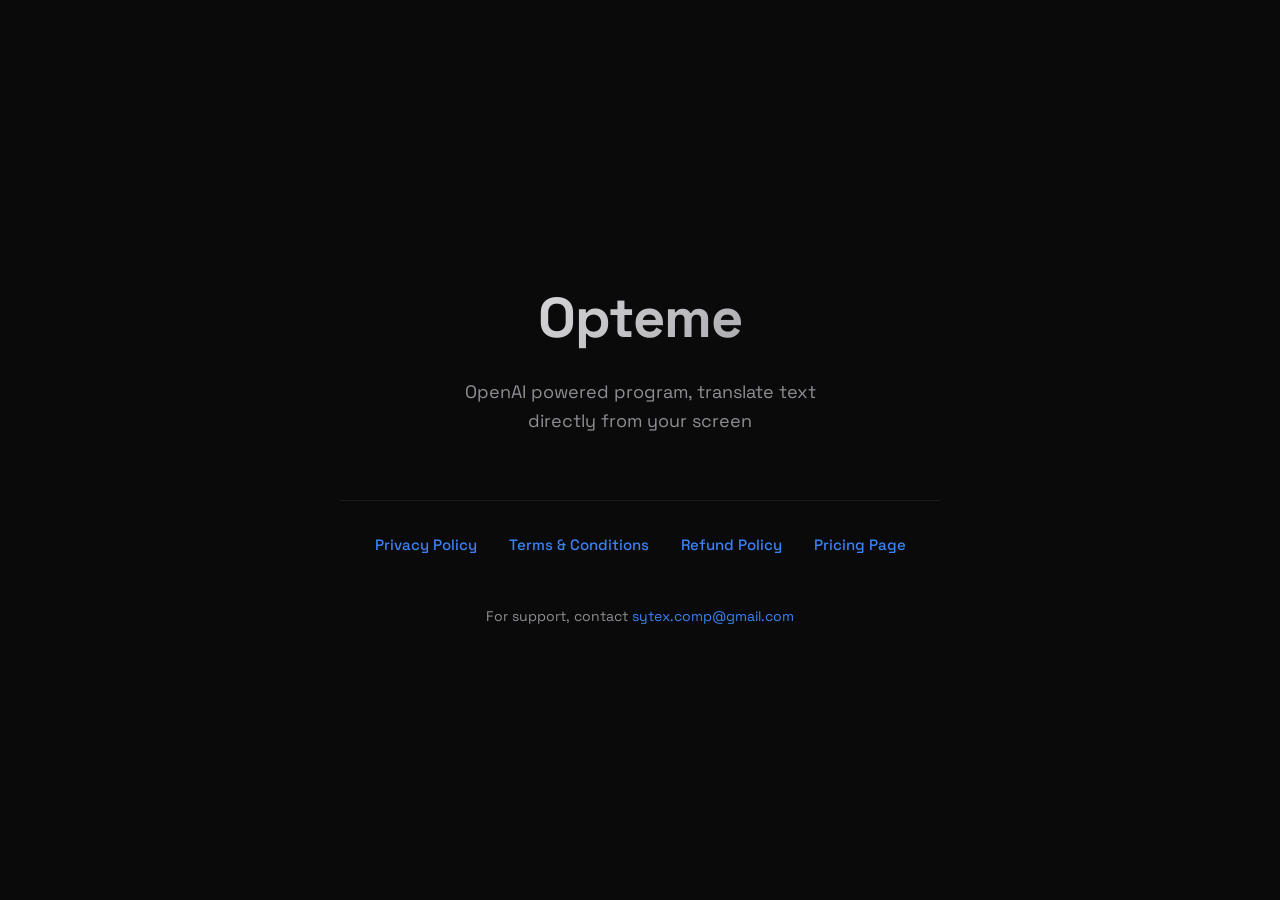
==== index.html @ 7d3f8a92 "Update index.html" ====
<!DOCTYPE html>
<html lang="en">
<head>
    <meta charset="UTF-8">
    <meta name="viewport" content="width=device-width, initial-scale=1.0">
    <title>Opteme</title>
    <link rel="preconnect" href="https://fonts.googleapis.com">
    <link rel="preconnect" href="https://fonts.gstatic.com" crossorigin>
    <link href="https://fonts.googleapis.com/css2?family=Space+Grotesk:wght@400;500;600;700&display=swap" rel="stylesheet">
    <style>
        * {
            margin: 0;
            padding: 0;
            box-sizing: border-box;
        }

        :root {
            --bg-primary: #0a0a0b;
            --bg-secondary: #111113;
            --text-primary: #f5f5f7;
            --text-secondary: #8e8e93;
            --accent-blue: #3b82f6;
            --accent-blue-hover: #60a5fa;
            --border-color: #1c1c1e;
        }

        body {
            font-family: 'Space Grotesk', sans-serif;
            background-color: var(--bg-primary);
            color: var(--text-primary);
            min-height: 100vh;
            display: flex;
            flex-direction: column;
            align-items: center;
            justify-content: center;
            padding: 2rem;
            line-height: 1.6;
        }

        .container {
            max-width: 600px;
            width: 100%;
            text-align: center;
        }

        .logo-section {
            margin-bottom: 3rem;
        }

        .app-name {
            font-size: 3.5rem;
            font-weight: 700;
            letter-spacing: -0.02em;
            margin-bottom: 1rem;
            background: linear-gradient(135deg, var(--text-primary) 0%, var(--text-secondary) 100%);
            -webkit-background-clip: text;
            -webkit-text-fill-color: transparent;
            background-clip: text;
        }

        .tagline {
            font-size: 1.125rem;
            color: var(--text-secondary);
            font-weight: 400;
            max-width: 400px;
            margin: 0 auto;
        }

        .powered-by {
            display: inline-flex;
            align-items: center;
            gap: 0.5rem;
            margin-top: 1.5rem;
            padding: 0.5rem 1rem;
            background-color: var(--bg-secondary);
            border: 1px solid var(--border-color);
            border-radius: 100px;
            font-size: 0.875rem;
            color: var(--text-secondary);
        }

        .powered-by svg {
            width: 16px;
            height: 16px;
        }

        .links-section {
            display: flex;
            flex-wrap: wrap;
            justify-content: center;
            gap: 1.5rem 2rem;
            margin-top: 4rem;
            padding-top: 2rem;
            border-top: 1px solid var(--border-color);
        }

        .links-section a {
            color: var(--accent-blue);
            text-decoration: none;
            font-size: 0.9375rem;
            font-weight: 500;
            transition: color 0.2s ease;
            position: relative;
        }

        .links-section a::after {
            content: '';
            position: absolute;
            bottom: -2px;
            left: 0;
            width: 0;
            height: 1px;
            background-color: var(--accent-blue-hover);
            transition: width 0.2s ease;
        }

        .links-section a:hover {
            color: var(--accent-blue-hover);
        }

        .links-section a:hover::after {
            width: 100%;
        }

        .support-text {
            margin-top: 3rem;
            font-size: 0.875rem;
            color: var(--text-secondary);
        }

        .support-text a {
            color: var(--accent-blue);
            text-decoration: none;
            transition: color 0.2s ease;
        }

        .support-text a:hover {
            color: var(--accent-blue-hover);
        }

        @media (max-width: 480px) {
            .app-name {
                font-size: 2.5rem;
            }

            .tagline {
                font-size: 1rem;
            }
.links-section {
                gap: 1rem 1.5rem;
            }
        }
    </style>
</head>
<body>
    <main class="container">
        <section class="logo-section">
            <h1 class="app-name">Opteme</h1>
            <p class="tagline">OpenAI powered program, translate text directly from your screen</p>
        </section>

        <nav class="links-section">
            <a href="https://sytex-comp.github.io/privacy-policy.html">Privacy Policy</a>
            <a href="https://sytex-comp.github.io/terms-conditions.html">Terms & Conditions</a>
            <a href="https://sytex-comp.github.io/refund-policy.html">Refund Policy</a>
            <a href="https://sytex-comp.github.io/pricing-page.html">Pricing Page</a>
        </nav>

        <p class="support-text">For support, contact <a href="mailto:sytex.comp@gmail.com">sytex.comp@gmail.com</a></p>
    </main>
</body>
</html>
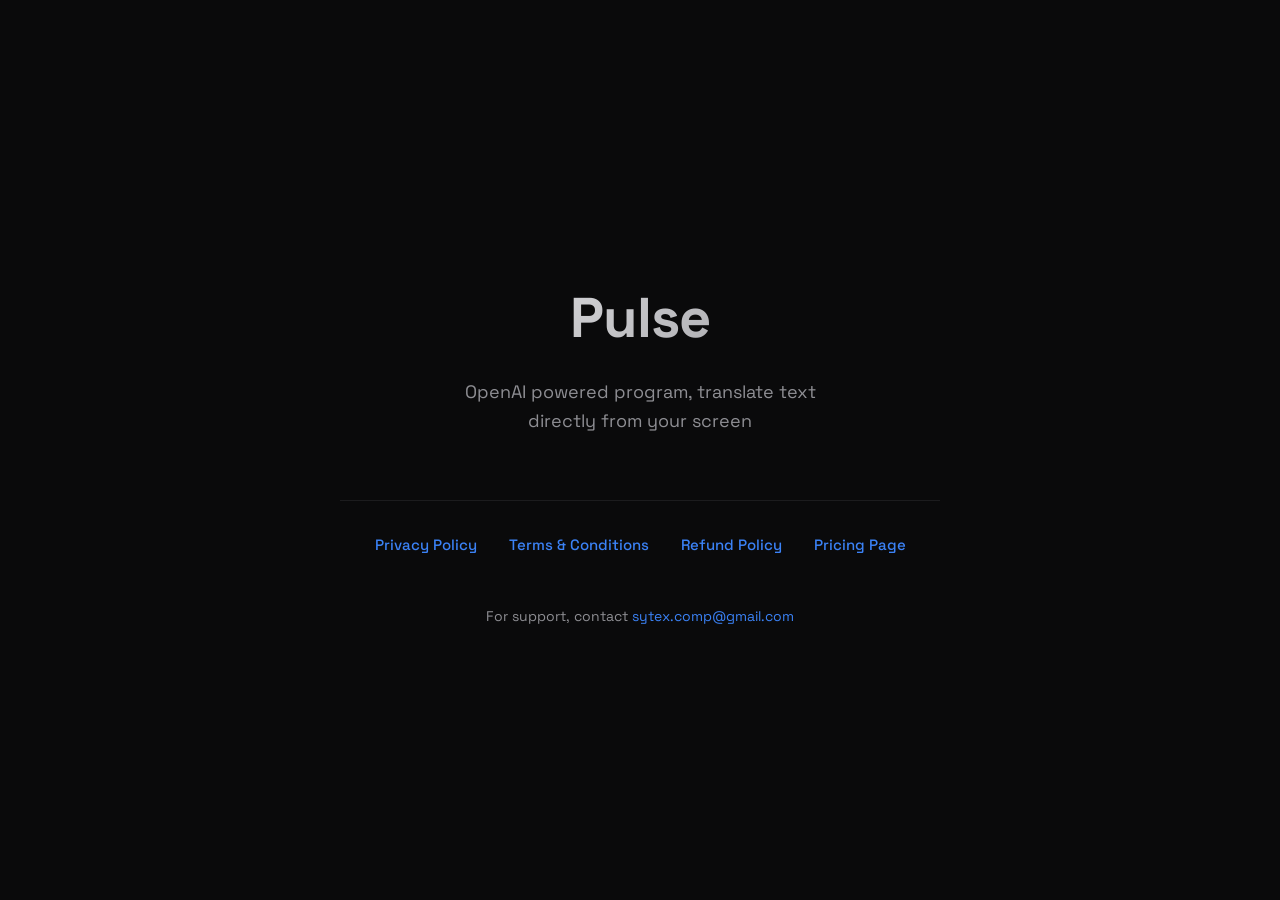
==== commit a53fd722: "Update index.html" ====
--- a/index.html
+++ b/index.html
@@ -3,7 +3,7 @@
 <head>
     <meta charset="UTF-8">
     <meta name="viewport" content="width=device-width, initial-scale=1.0">
-    <title>Opteme</title>
+    <title>Pulse</title>
     <link rel="preconnect" href="https://fonts.googleapis.com">
     <link rel="preconnect" href="https://fonts.gstatic.com" crossorigin>
     <link href="https://fonts.googleapis.com/css2?family=Space+Grotesk:wght@400;500;600;700&display=swap" rel="stylesheet">
@@ -155,7 +155,7 @@
 <body>
     <main class="container">
         <section class="logo-section">
-            <h1 class="app-name">Opteme</h1>
+            <h1 class="app-name">Pulse</h1>
             <p class="tagline">OpenAI powered program, translate text directly from your screen</p>
         </section>
 
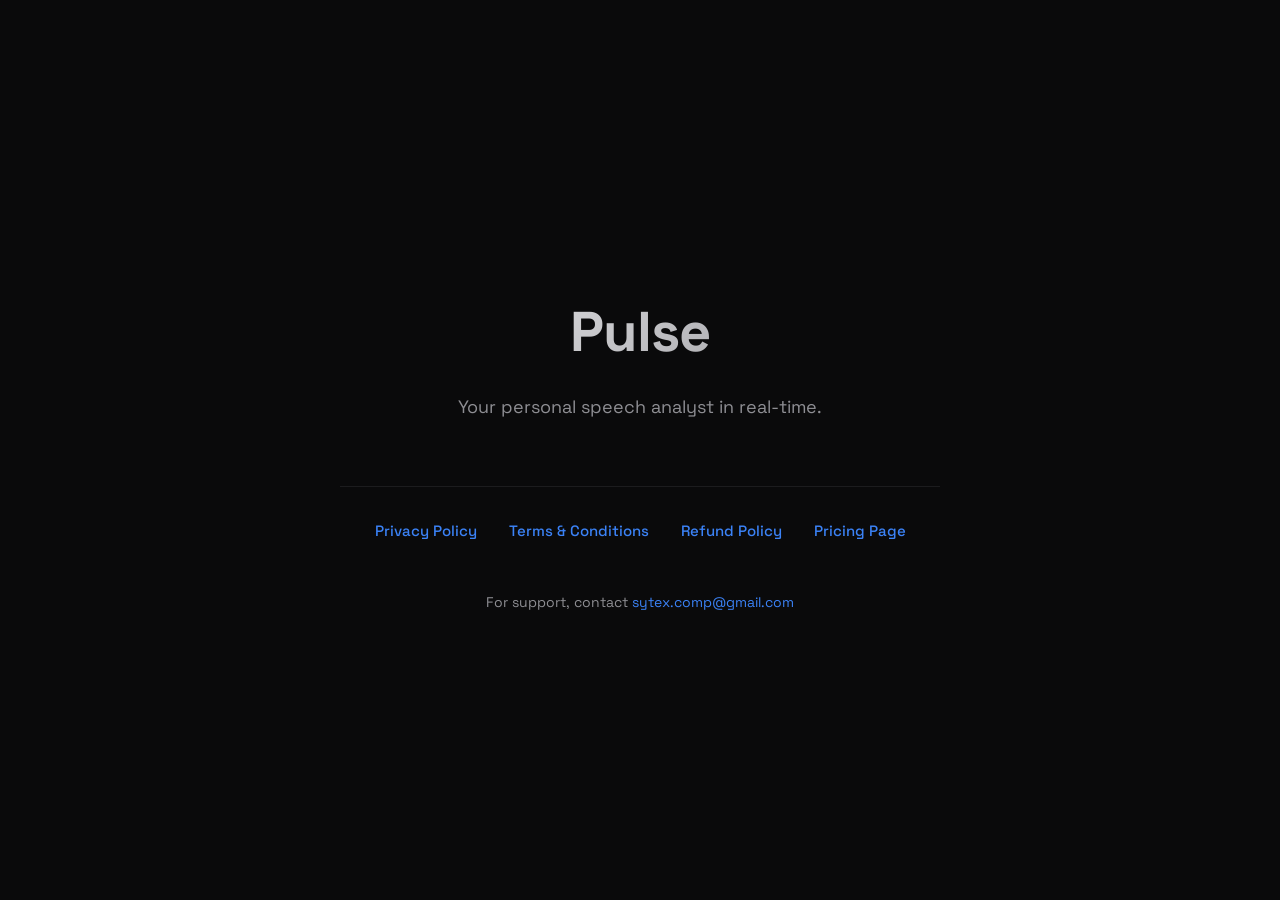
==== commit 822c8a16: "Update index.html" ====
--- a/index.html
+++ b/index.html
@@ -156,7 +156,7 @@
     <main class="container">
         <section class="logo-section">
             <h1 class="app-name">Pulse</h1>
-            <p class="tagline">OpenAI powered program, translate text directly from your screen</p>
+            <p class="tagline">Your personal speech analyst in real-time.</p>
         </section>
 
         <nav class="links-section">
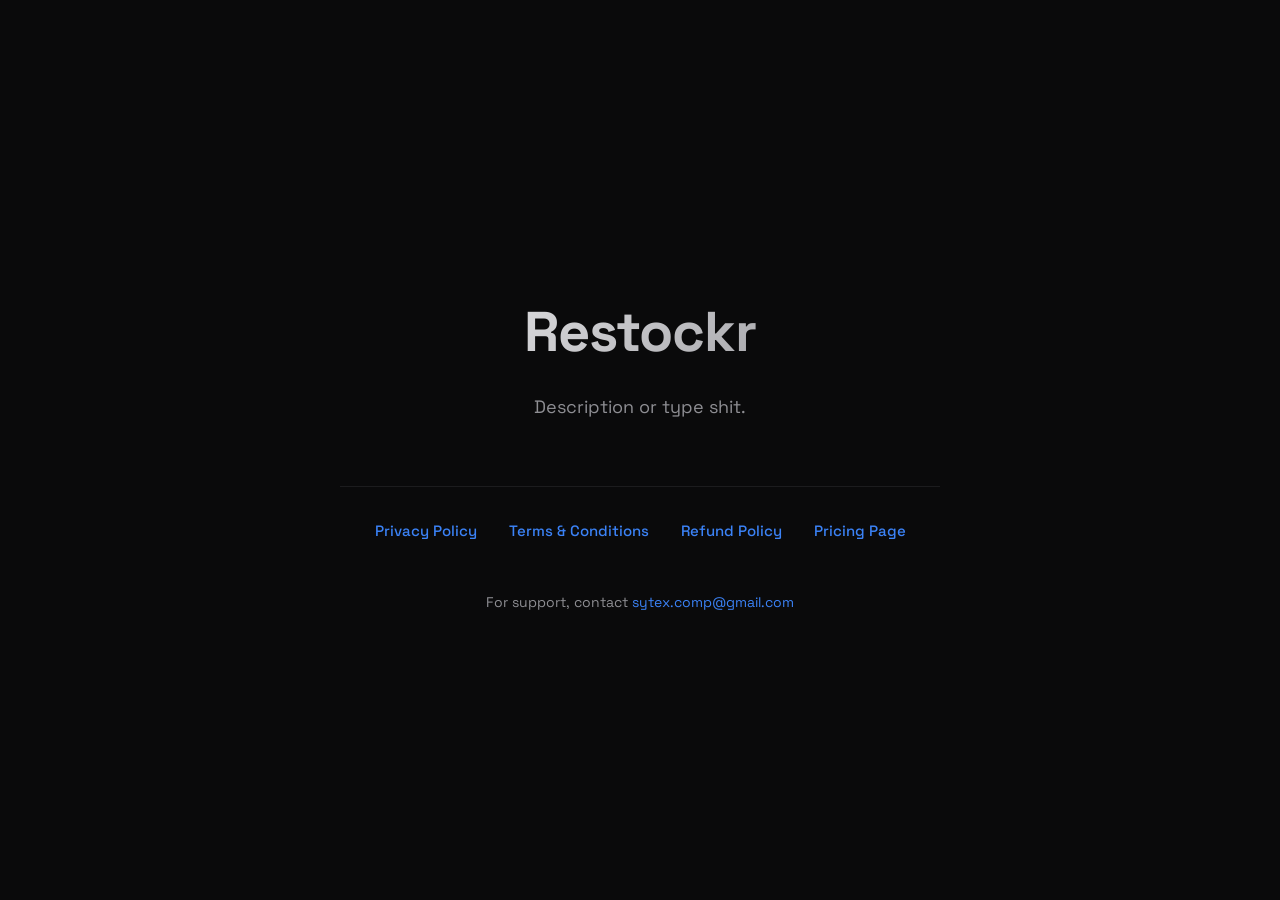
==== commit b74aa41f: "Update index.html" ====
--- a/index.html
+++ b/index.html
@@ -3,7 +3,7 @@
 <head>
     <meta charset="UTF-8">
     <meta name="viewport" content="width=device-width, initial-scale=1.0">
-    <title>Pulse</title>
+    <title>Restockr</title>
     <link rel="preconnect" href="https://fonts.googleapis.com">
     <link rel="preconnect" href="https://fonts.gstatic.com" crossorigin>
     <link href="https://fonts.googleapis.com/css2?family=Space+Grotesk:wght@400;500;600;700&display=swap" rel="stylesheet">
@@ -155,8 +155,8 @@
 <body>
     <main class="container">
         <section class="logo-section">
-            <h1 class="app-name">Pulse</h1>
-            <p class="tagline">Your personal speech analyst in real-time.</p>
+            <h1 class="app-name">Restockr</h1>
+            <p class="tagline">Description or type shit.</p>
         </section>
 
         <nav class="links-section">
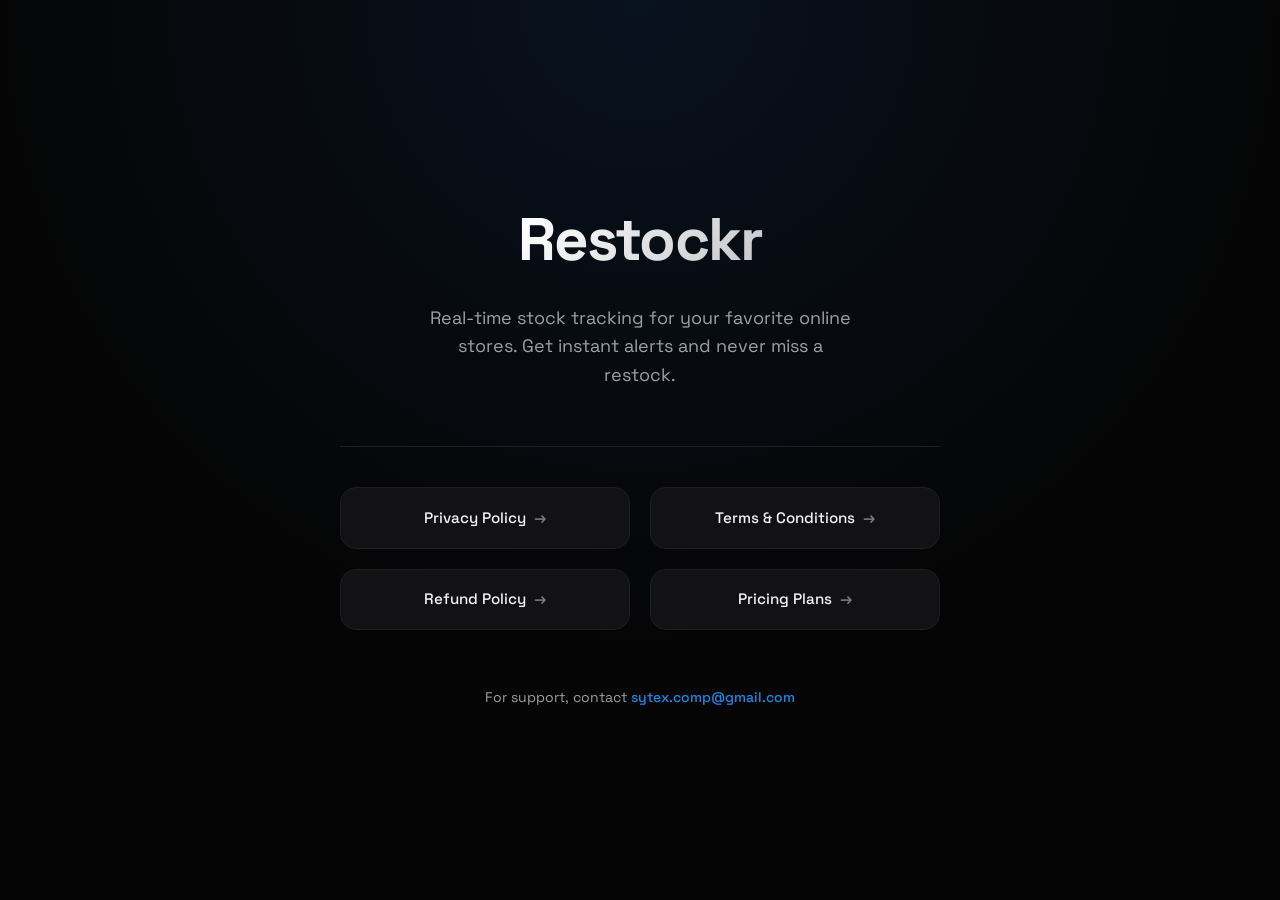
==== commit f3068e91: "Update index.html" ====
--- a/index.html
+++ b/index.html
@@ -3,7 +3,7 @@
 <head>
     <meta charset="UTF-8">
     <meta name="viewport" content="width=device-width, initial-scale=1.0">
-    <title>Restockr</title>
+    <title>Restockr - Track Product Stock in Real-Time</title>
     <link rel="preconnect" href="https://fonts.googleapis.com">
     <link rel="preconnect" href="https://fonts.gstatic.com" crossorigin>
     <link href="https://fonts.googleapis.com/css2?family=Space+Grotesk:wght@400;500;600;700&display=swap" rel="stylesheet">
@@ -13,20 +13,21 @@
             padding: 0;
             box-sizing: border-box;
         }
-
         :root {
-            --bg-primary: #0a0a0b;
-            --bg-secondary: #111113;
+            --bg-primary: #050505;
+            --bg-secondary: #0b0b0d;
+            --bg-card: #121215;
             --text-primary: #f5f5f7;
-            --text-secondary: #8e8e93;
-            --accent-blue: #3b82f6;
-            --accent-blue-hover: #60a5fa;
-            --border-color: #1c1c1e;
+            --text-secondary: #9ea0a5;
+            --accent-blue: #0056b3;
+            --accent-blue-hover: #1e88e5;
+            --border-color: #1e1e24;
+            --glow-color: rgba(30, 91, 179, 0.15);
         }
-
         body {
             font-family: 'Space Grotesk', sans-serif;
             background-color: var(--bg-primary);
+            background-image: radial-gradient(circle at 50% 0%, var(--glow-color) 0%, transparent 60%);
             color: var(--text-primary);
             min-height: 100vh;
             display: flex;
@@ -36,118 +37,100 @@
             padding: 2rem;
             line-height: 1.6;
         }
-
         .container {
             max-width: 600px;
             width: 100%;
             text-align: center;
+            animation: fadeIn 0.8s ease-out;
         }
-
+        @keyframes fadeIn {
+            from { opacity: 0; transform: translateY(10px); }
+            to { opacity: 1; transform: translateY(0); }
+        }
         .logo-section {
-            margin-bottom: 3rem;
+            margin-bottom: 3.5rem;
         }
-
         .app-name {
-            font-size: 3.5rem;
+            font-size: 3.75rem;
             font-weight: 700;
-            letter-spacing: -0.02em;
+            letter-spacing: -0.03em;
             margin-bottom: 1rem;
-            background: linear-gradient(135deg, var(--text-primary) 0%, var(--text-secondary) 100%);
+            background: linear-gradient(135deg, #ffffff 30%, #9ea0a5 100%);
             -webkit-background-clip: text;
             -webkit-text-fill-color: transparent;
             background-clip: text;
         }
-
         .tagline {
             font-size: 1.125rem;
             color: var(--text-secondary);
             font-weight: 400;
-            max-width: 400px;
+            max-width: 440px;
             margin: 0 auto;
         }
-
-        .powered-by {
-            display: inline-flex;
+        .links-section {
+            display: grid;
+            grid-template-columns: repeat(2, 1fr);
+            gap: 1.25rem;
+            margin-top: 3.5rem;
+            padding-top: 2.5rem;
+            border-top: 1px solid var(--border-color);
+        }
+        .links-section a {
+            background-color: var(--bg-card);
+            border: 1px solid var(--border-color);
+            color: var(--text-primary);
+            text-decoration: none;
+            font-size: 0.95rem;
+            font-weight: 500;
+            padding: 1.1rem;
+            border-radius: 16px;
+            transition: all 0.25s cubic-bezier(0.4, 0, 0.2, 1);
+            display: flex;
             align-items: center;
+            justify-content: center;
             gap: 0.5rem;
-            margin-top: 1.5rem;
-            padding: 0.5rem 1rem;
-            background-color: var(--bg-secondary);
-            border: 1px solid var(--border-color);
-            border-radius: 100px;
+        }
+        .links-section a:hover {
+            border-color: var(--accent-blue-hover);
+            background-color: rgba(30, 91, 179, 0.05);
+            transform: translateY(-2px);
+            box-shadow: 0 10px 20px rgba(0, 0, 0, 0.3), 0 0 15px rgba(30, 91, 179, 0.05);
+        }
+        .links-section a::after {
+            content: '→';
+            opacity: 0.5;
+            transition: transform 0.2s ease;
+        }
+        .links-section a:hover::after {
+            transform: translateX(3px);
+            opacity: 1;
+            color: var(--accent-blue-hover);
+        }
+        .support-text {
+            margin-top: 3.5rem;
             font-size: 0.875rem;
             color: var(--text-secondary);
         }
-
-        .powered-by svg {
-            width: 16px;
-            height: 16px;
-        }
-
-        .links-section {
-            display: flex;
-            flex-wrap: wrap;
-            justify-content: center;
-            gap: 1.5rem 2rem;
-            margin-top: 4rem;
-            padding-top: 2rem;
-            border-top: 1px solid var(--border-color);
-        }
-
-        .links-section a {
-            color: var(--accent-blue);
+        .support-text a {
+            color: var(--accent-blue-hover);
             text-decoration: none;
-            font-size: 0.9375rem;
             font-weight: 500;
             transition: color 0.2s ease;
-            position: relative;
         }
-
-        .links-section a::after {
-            content: '';
-            position: absolute;
-            bottom: -2px;
-            left: 0;
-            width: 0;
-            height: 1px;
-            background-color: var(--accent-blue-hover);
-            transition: width 0.2s ease;
+        .support-text a:hover {
+            color: #60a5fa;
+            text-decoration: underline;
         }
-
-        .links-section a:hover {
-            color: var(--accent-blue-hover);
-        }
-
-        .links-section a:hover::after {
-            width: 100%;
-        }
-
-        .support-text {
-            margin-top: 3rem;
-            font-size: 0.875rem;
-            color: var(--text-secondary);
-        }
-
-        .support-text a {
-            color: var(--accent-blue);
-            text-decoration: none;
-            transition: color 0.2s ease;
-        }
-
-        .support-text a:hover {
-            color: var(--accent-blue-hover);
-        }
-
         @media (max-width: 480px) {
             .app-name {
-                font-size: 2.5rem;
+                font-size: 2.75rem;
             }
-
             .tagline {
                 font-size: 1rem;
             }
-.links-section {
-                gap: 1rem 1.5rem;
+            .links-section {
+                grid-template-columns: 1fr;
+                gap: 0.75rem;
             }
         }
     </style>
@@ -156,16 +139,14 @@
     <main class="container">
         <section class="logo-section">
             <h1 class="app-name">Restockr</h1>
-            <p class="tagline">Description or type shit.</p>
+            <p class="tagline">Real-time stock tracking for your favorite online stores. Get instant alerts and never miss a restock.</p>
         </section>
-
         <nav class="links-section">
-            <a href="https://sytex-comp.github.io/privacy-policy.html">Privacy Policy</a>
-            <a href="https://sytex-comp.github.io/terms-conditions.html">Terms & Conditions</a>
-            <a href="https://sytex-comp.github.io/refund-policy.html">Refund Policy</a>
-            <a href="https://sytex-comp.github.io/pricing-page.html">Pricing Page</a>
+            <a href="privacy-policy.html">Privacy Policy</a>
+            <a href="terms-conditions.html">Terms & Conditions</a>
+            <a href="refund-policy.html">Refund Policy</a>
+            <a href="pricing-page.html">Pricing Plans</a>
         </nav>
-
         <p class="support-text">For support, contact <a href="mailto:sytex.comp@gmail.com">sytex.comp@gmail.com</a></p>
     </main>
 </body>
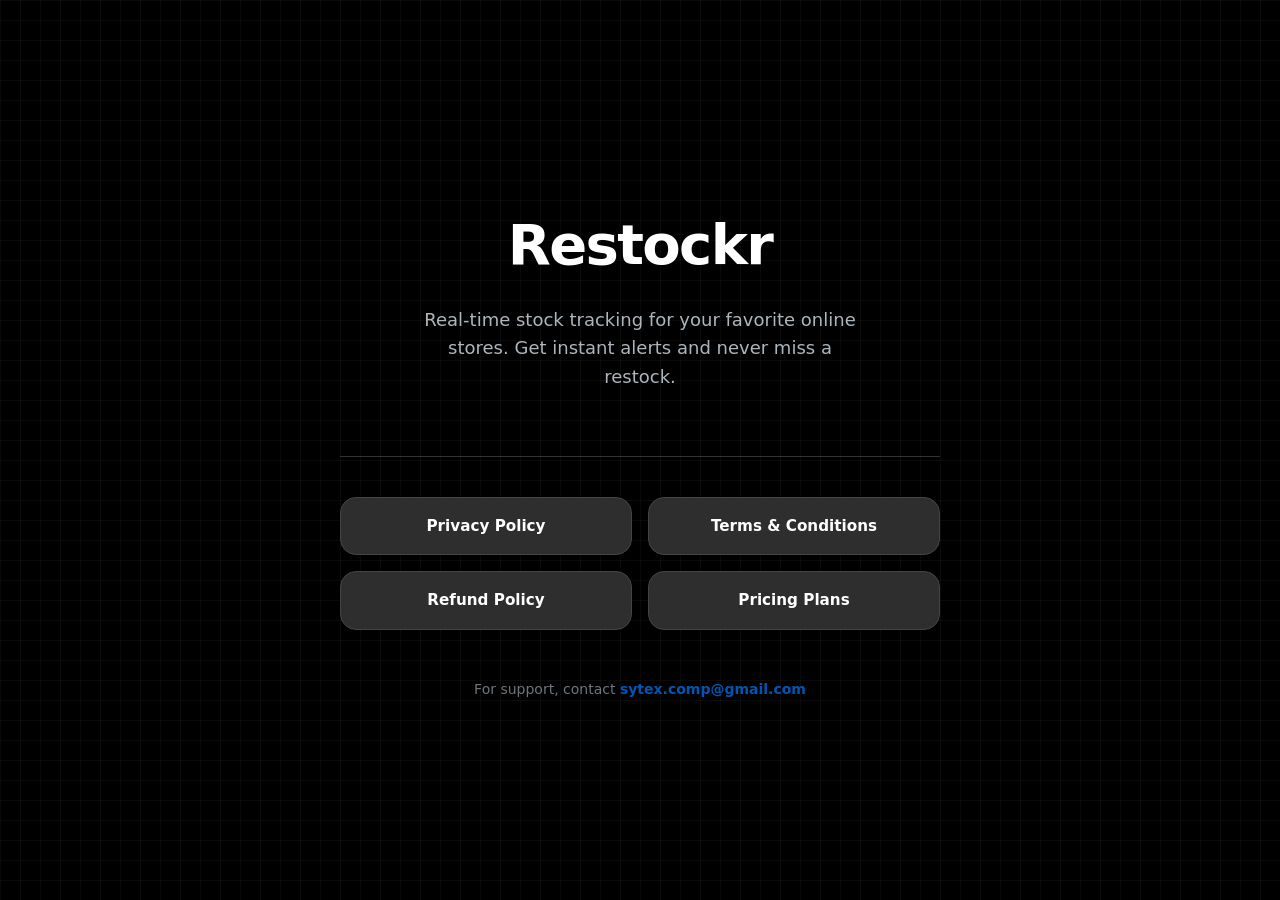
==== commit 20c7c508: "Update index.html" ====
--- a/index.html
+++ b/index.html
@@ -3,32 +3,22 @@
 <head>
     <meta charset="UTF-8">
     <meta name="viewport" content="width=device-width, initial-scale=1.0">
-    <title>Restockr - Track Product Stock in Real-Time</title>
-    <link rel="preconnect" href="https://fonts.googleapis.com">
-    <link rel="preconnect" href="https://fonts.gstatic.com" crossorigin>
-    <link href="https://fonts.googleapis.com/css2?family=Space+Grotesk:wght@400;500;600;700&display=swap" rel="stylesheet">
+    <title>Restockr</title>
     <style>
         * {
             margin: 0;
             padding: 0;
             box-sizing: border-box;
         }
-        :root {
-            --bg-primary: #050505;
-            --bg-secondary: #0b0b0d;
-            --bg-card: #121215;
-            --text-primary: #f5f5f7;
-            --text-secondary: #9ea0a5;
-            --accent-blue: #0056b3;
-            --accent-blue-hover: #1e88e5;
-            --border-color: #1e1e24;
-            --glow-color: rgba(30, 91, 179, 0.15);
-        }
+
         body {
-            font-family: 'Space Grotesk', sans-serif;
-            background-color: var(--bg-primary);
-            background-image: radial-gradient(circle at 50% 0%, var(--glow-color) 0%, transparent 60%);
-            color: var(--text-primary);
+            font-family: system-ui, -apple-system, BlinkMacSystemFont, "Segoe UI", Roboto, Helvetica, Arial, sans-serif;
+            background-color: #000000;
+            background-image: 
+                linear-gradient(to right, rgba(255, 255, 255, 0.04) 1px, transparent 1px),
+                linear-gradient(to bottom, rgba(255, 255, 255, 0.04) 1px, transparent 1px);
+            background-size: 20px 20px;
+            color: #FFFFFF;
             min-height: 100vh;
             display: flex;
             flex-direction: column;
@@ -37,100 +27,91 @@
             padding: 2rem;
             line-height: 1.6;
         }
+
         .container {
             max-width: 600px;
             width: 100%;
             text-align: center;
-            animation: fadeIn 0.8s ease-out;
         }
-        @keyframes fadeIn {
-            from { opacity: 0; transform: translateY(10px); }
-            to { opacity: 1; transform: translateY(0); }
+
+        .logo-section {
+            margin-bottom: 3rem;
         }
-        .logo-section {
-            margin-bottom: 3.5rem;
-        }
+
         .app-name {
-            font-size: 3.75rem;
-            font-weight: 700;
+            font-size: 3.5rem;
+            font-weight: 800;
             letter-spacing: -0.03em;
             margin-bottom: 1rem;
-            background: linear-gradient(135deg, #ffffff 30%, #9ea0a5 100%);
-            -webkit-background-clip: text;
-            -webkit-text-fill-color: transparent;
-            background-clip: text;
+            color: #FFFFFF;
         }
+
         .tagline {
             font-size: 1.125rem;
-            color: var(--text-secondary);
+            color: #ADB5BD;
             font-weight: 400;
             max-width: 440px;
             margin: 0 auto;
         }
+
         .links-section {
             display: grid;
             grid-template-columns: repeat(2, 1fr);
-            gap: 1.25rem;
-            margin-top: 3.5rem;
+            gap: 1rem;
+            margin-top: 4rem;
             padding-top: 2.5rem;
-            border-top: 1px solid var(--border-color);
+            border-top: 1px solid #333333;
         }
+
         .links-section a {
-            background-color: var(--bg-card);
-            border: 1px solid var(--border-color);
-            color: var(--text-primary);
+            background-color: #2E2E2E;
+            border: 1px solid #444444;
+            color: #FFFFFF;
             text-decoration: none;
             font-size: 0.95rem;
-            font-weight: 500;
-            padding: 1.1rem;
+            font-weight: 600;
+            padding: 1rem;
             border-radius: 16px;
-            transition: all 0.25s cubic-bezier(0.4, 0, 0.2, 1);
+            transition: background-color 0.2s ease, border-color 0.2s ease;
             display: flex;
             align-items: center;
             justify-content: center;
-            gap: 0.5rem;
         }
+
         .links-section a:hover {
-            border-color: var(--accent-blue-hover);
-            background-color: rgba(30, 91, 179, 0.05);
-            transform: translateY(-2px);
-            box-shadow: 0 10px 20px rgba(0, 0, 0, 0.3), 0 0 15px rgba(30, 91, 179, 0.05);
+            background-color: #3E3E3E;
+            border-color: #0056b3;
         }
-        .links-section a::after {
-            content: '→';
-            opacity: 0.5;
-            transition: transform 0.2s ease;
+
+        .support-text {
+            margin-top: 3rem;
+            font-size: 0.875rem;
+            color: #6C757D;
         }
-        .links-section a:hover::after {
-            transform: translateX(3px);
-            opacity: 1;
-            color: var(--accent-blue-hover);
-        }
-        .support-text {
-            margin-top: 3.5rem;
-            font-size: 0.875rem;
-            color: var(--text-secondary);
-        }
+
         .support-text a {
-            color: var(--accent-blue-hover);
+            color: #0056b3;
             text-decoration: none;
-            font-weight: 500;
+            font-weight: 600;
             transition: color 0.2s ease;
         }
+
         .support-text a:hover {
-            color: #60a5fa;
+            color: #1E5BB3;
             text-decoration: underline;
         }
+
         @media (max-width: 480px) {
             .app-name {
                 font-size: 2.75rem;
             }
+
             .tagline {
                 font-size: 1rem;
             }
+
             .links-section {
                 grid-template-columns: 1fr;
-                gap: 0.75rem;
             }
         }
     </style>
@@ -141,12 +122,14 @@
             <h1 class="app-name">Restockr</h1>
             <p class="tagline">Real-time stock tracking for your favorite online stores. Get instant alerts and never miss a restock.</p>
         </section>
+
         <nav class="links-section">
             <a href="privacy-policy.html">Privacy Policy</a>
             <a href="terms-conditions.html">Terms & Conditions</a>
             <a href="refund-policy.html">Refund Policy</a>
             <a href="pricing-page.html">Pricing Plans</a>
         </nav>
+
         <p class="support-text">For support, contact <a href="mailto:sytex.comp@gmail.com">sytex.comp@gmail.com</a></p>
     </main>
 </body>
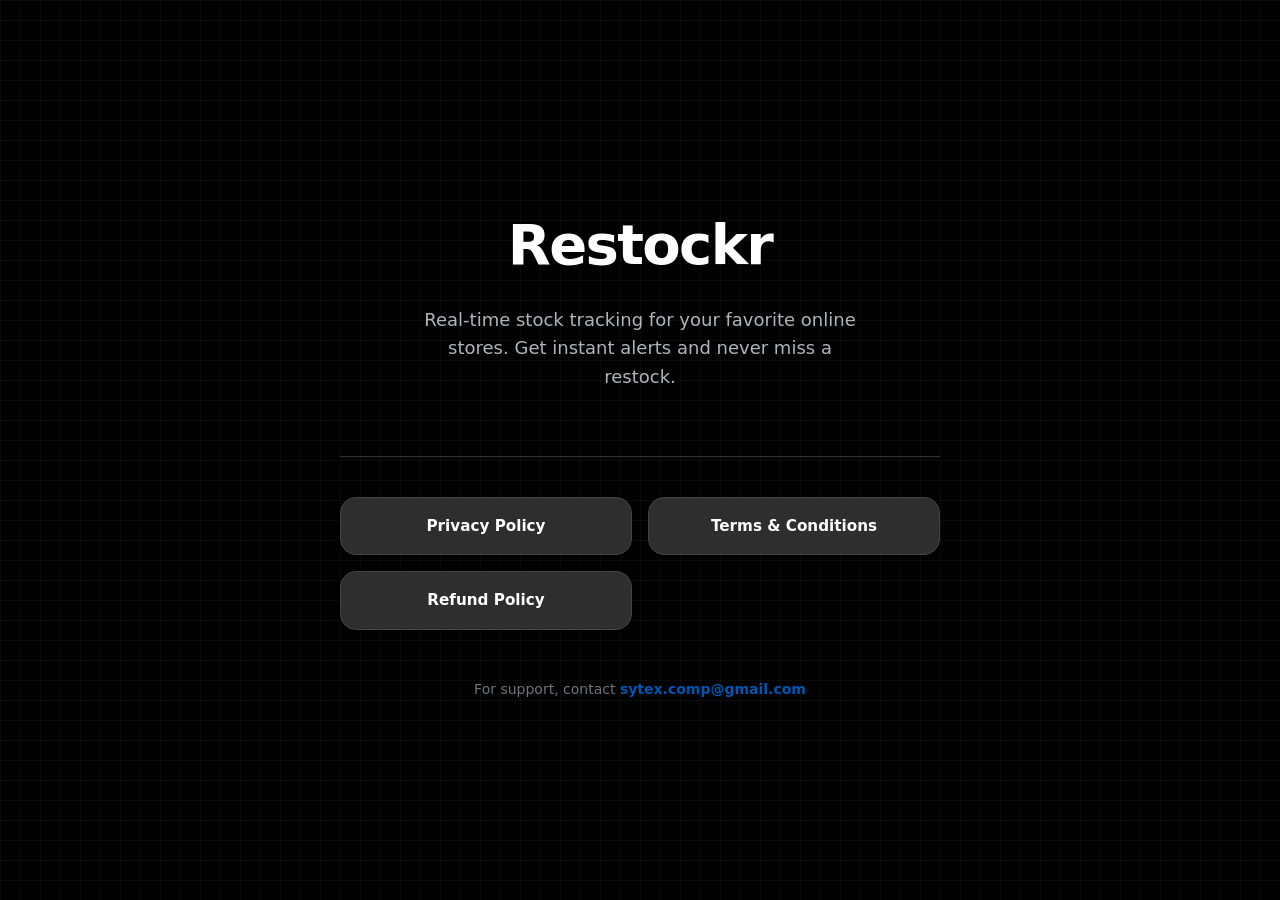
==== commit c747263f: "Update index.html" ====
--- a/index.html
+++ b/index.html
@@ -127,7 +127,6 @@
             <a href="privacy-policy.html">Privacy Policy</a>
             <a href="terms-conditions.html">Terms & Conditions</a>
             <a href="refund-policy.html">Refund Policy</a>
-            <a href="pricing-page.html">Pricing Plans</a>
         </nav>
 
         <p class="support-text">For support, contact <a href="mailto:sytex.comp@gmail.com">sytex.comp@gmail.com</a></p>
